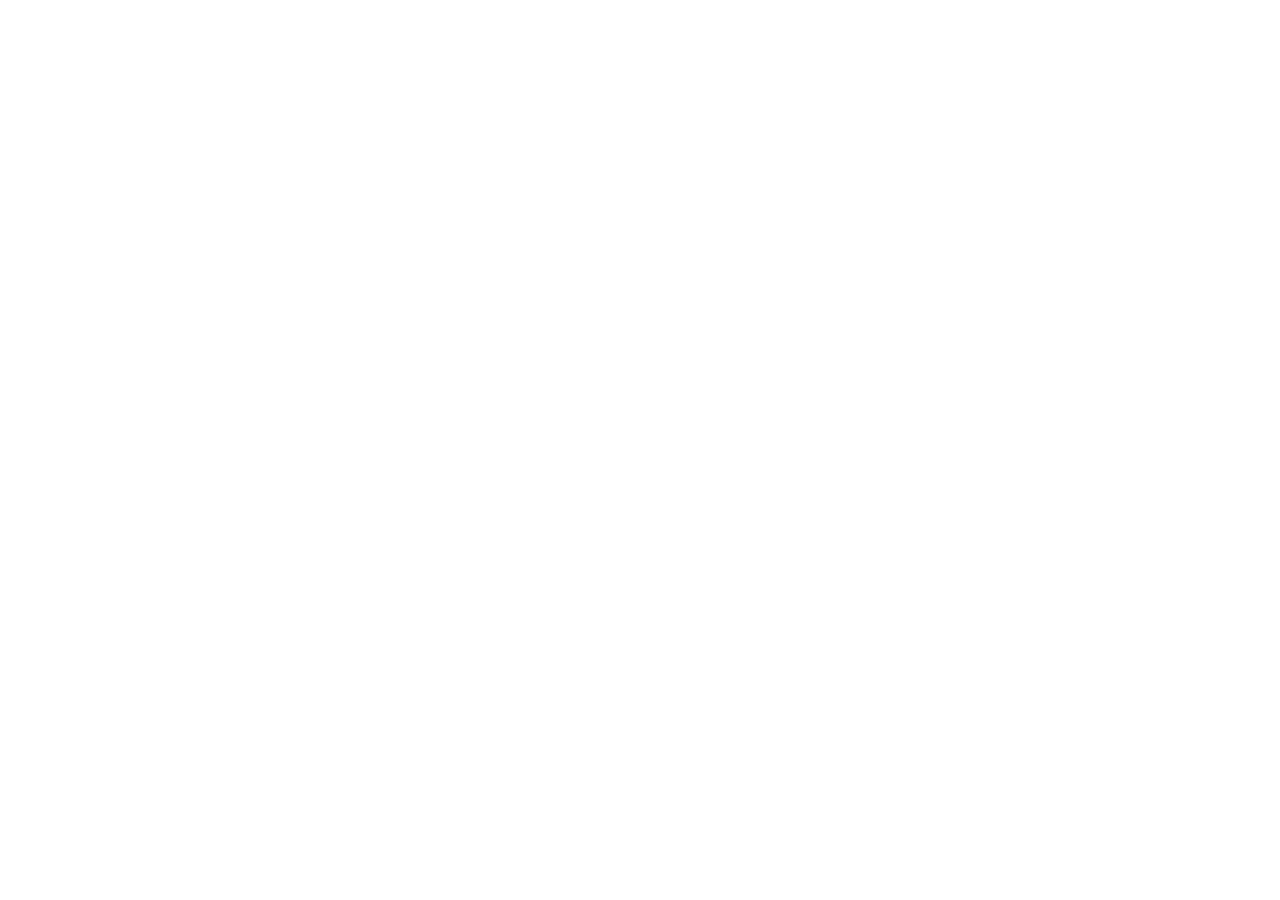
==== index.html @ eb0122d3 "first commit" ====
<!DOCTYPE html>
<html lang="pt-br">
<head>
    <meta charset="UTF-8">
    <meta http-equiv="X-UA-Compatible" content="IE=edge">
    <meta name="viewport" content="width=device-width, initial-scale=1.0">
    <title>Gustavo Castanho Duarte</title>
</head>
<body>
    
</body>
</html>
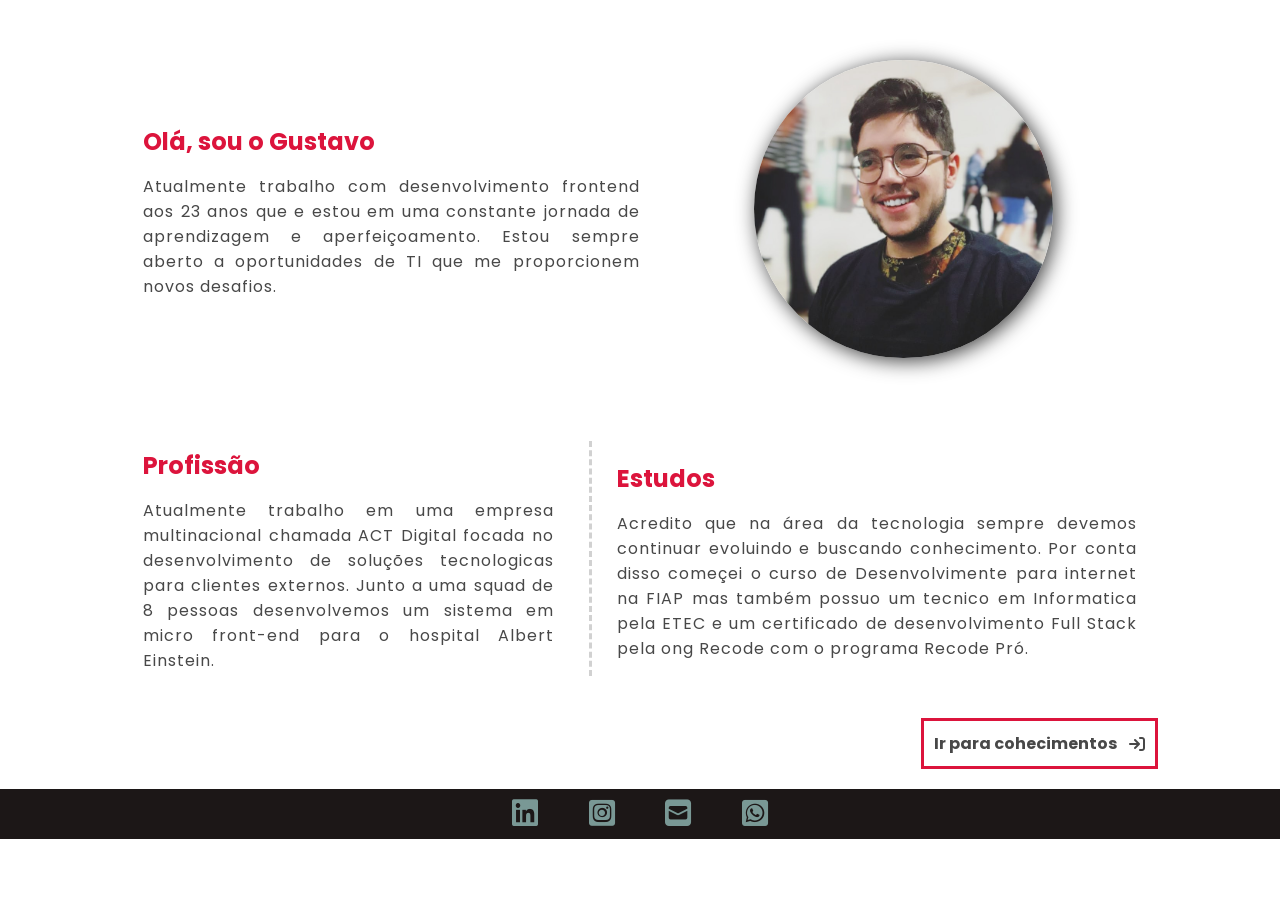
==== commit e394e796: "." ====
--- a/index.html
+++ b/index.html
@@ -1,12 +1,94 @@
 <!DOCTYPE html>
 <html lang="pt-br">
+
 <head>
     <meta charset="UTF-8">
     <meta http-equiv="X-UA-Compatible" content="IE=edge">
     <meta name="viewport" content="width=device-width, initial-scale=1.0">
-    <title>Gustavo Castanho Duarte</title>
+    <title>Gustavo C Duarte</title>
+    <link rel=icon href="./assets/favicon.ico" sizes="16x16" type="image/png">
+    <link rel="stylesheet" href="./css/style.css">
+    <link rel="preconnect" href="https://fonts.googleapis.com">
+    <link rel="preconnect" href="https://fonts.gstatic.com" crossorigin>
+    <link
+        href="https://fonts.googleapis.com/css2?family=Lato:wght@100;300;700&family=Nunito:wght@600;700;800&family=Open+Sans:wght@300;500;600&family=Poppins:wght@100;300;500;600&display=swap"
+        rel="stylesheet">
+    <link rel="stylesheet" href="https://cdnjs.cloudflare.com/ajax/libs/font-awesome/6.0.0/css/all.min.css"
+        integrity="sha512-9usAa10IRO0HhonpyAIVpjrylPvoDwiPUiKdWk5t3PyolY1cOd4DSE0Ga+ri4AuTroPR5aQvXU9xC6qOPnzFeg=="
+        crossorigin="anonymous" referrerpolicy="no-referrer" />
 </head>
+
 <body>
-    
+    <section class="section1">
+
+        <div class="div-perfil">
+            <div class="div-h1">
+                <h1>Olá, sou o Gustavo</h1>
+            </div>
+            <div class="div-p">
+                <p>Atualmente trabalho com desenvolvimento frontend aos 23 anos que e estou em uma constante jornada de
+                    aprendizagem e
+                    aperfeiçoamento.
+                    Estou sempre aberto a oportunidades de TI que me proporcionem novos desafios.
+                </p>
+            </div>
+        </div>
+
+
+        <div class="div-foto">
+            <img src="./assets//foto-terno.jpg" alt="Foto de perfil profissional">
+        </div>
+
+    </section>
+    <section class="section2">
+
+        <div class="div-profissao">
+            <div class="div-h1">
+                <h1>Profissão</h1>
+            </div>
+            <div class="div-p">
+                <p class="selection">Atualmente trabalho em uma empresa multinacional chamada ACT Digital focada no
+                    desenvolvimento de soluções tecnologicas para clientes externos. Junto a uma squad de 8 pessoas
+                    desenvolvemos um sistema em micro front-end para o hospital Albert Einstein.
+                </p>
+            </div>
+        </div>
+        <div class="div-estudos">
+            <div class="div-h1">
+                <h1>Estudos</h1>
+            </div>
+            <div class="div-p">
+                <p class="selection">Acredito que na área da tecnologia sempre devemos continuar evoluindo e buscando
+                    conhecimento. Por conta disso começei o curso de Desenvolvimente para internet na FIAP mas também
+                    possuo um tecnico em Informatica pela ETEC e um certificado de desenvolvimento Full Stack pela ong
+                    Recode com o programa Recode Pró.
+                </p>
+            </div>
+        </div>
+
+
+    </section>
+
+    <div class="div-habilidades-index">
+        <a href="./conhecimentos.html">
+            <div class="botao-conhecimentos">
+                <p>Ir para cohecimentos</p>
+                <i class="fa-solid fa-arrow-right-to-bracket arrow"></i>
+            </div>
+        </a>
+    </div>
+    <footer>
+        <div class="div-icones">
+            <a href="https://www.linkedin.com/in/gustavo-castanho-duarte-578127160/" target="_blank"><i
+                    class="fa-brands fa-linkedin icon"></i></a>
+            <a href="https://www.instagram.com/duartecgustavo/" target="_blank"><i
+                    class="fa-brands fa-instagram-square icon"></i></a>
+            <a href="mailto:duartecgustavo@outlook.com" target="_blank"><i
+                    class="fa-solid fa-square-envelope icon"></i></a>
+            <a href="https://wa.me/5511993758665?text=Me%20envie%20um%20oi!" target="_blank"><i
+                    class="fa-brands fa-whatsapp-square icon"></i></a>
+        </div>
+    </footer>
 </body>
+
 </html>
--- a/css/style.css
+++ b/css/style.css
@@ -0,0 +1,199 @@
+* {
+  margin: 0;
+  padding: 0;
+  box-sizing: border-box;
+  font-family: "Poppins", sans-serif;
+}
+
+.section1 {
+  display: flex;
+  align-items: center;
+  justify-content: center;
+  background-color: #fff;
+  padding: 10px 10% 10px;
+  margin: 50px 0;
+}
+
+.linha {
+  width: 50%;
+  /* border-bottom: 3px solid rgba(130, 130, 130, 0.364); */
+  margin: 40px auto;
+}
+
+.section2 {
+  display: flex;
+  align-items: center;
+  justify-content: center;
+  background-color: #fff;
+  padding: 10px 10% 10px;
+}
+
+.div-foto {
+  display: flex;
+  align-items: center;
+  justify-content: center;
+}
+
+.div-perfil {
+  width: 80%;
+  height: 100% !important;
+}
+
+.div-perfil :nth-child(2) > p::selection {
+  background-color: #dc143c;
+  color: #fff;
+}
+
+.div-profissao {
+  height: 100% !important;
+  margin-right: 10px;
+}
+.div-estudos {
+  height: 100% !important;
+  margin-left: 10px;
+  border-left: 3px dashed rgba(130, 130, 130, 0.364);
+  padding-left: 10px;
+}
+
+.div-h1 {
+  display: block;
+  align-items: center;
+  justify-content: center;
+  width: 100%;
+  margin: 20px 0px 0px;
+  color: #dc143c;
+  padding-left: 15px;
+}
+
+.div-p {
+  display: flex;
+  align-items: center;
+  justify-content: center;
+  text-align: justify;
+  padding: 15px;
+  color: rgb(72, 72, 72);
+  line-height: 25px;
+  letter-spacing: 1px;
+}
+
+img {
+  width: 60%;
+  height: 60%;
+  border-radius: 50%;
+  box-shadow: 3px 3px 20px 0px rgb(63, 63, 63);
+}
+
+footer {
+  background-color: rgb(28, 23, 23);
+  color: black;
+  width: 100%;
+  height: 50px;
+  display: flex;
+}
+
+.div-icones {
+  margin: 0 auto;
+  display: flex;
+  align-items: center;
+  justify-content: space-between;
+  width: 20%;
+}
+
+.icon {
+  font-size: 30px;
+  color: rgba(196, 255, 249, 0.556);
+}
+
+.selection::selection {
+  background-color: #1f1f68;
+  color: #fff;
+}
+
+.div-habilidades-index {
+  display: flex;
+  justify-content: flex-end;
+  align-items: center;
+  margin: 20px;
+  padding-right: 8%;
+}
+
+.botao-conhecimentos {
+  display: flex;
+  align-items: center;
+  justify-content: center;
+  padding: 10px;
+  font-weight: bold;
+  border: 3px solid #dc143c;
+  color: rgb(72, 72, 72);
+}
+
+.botao-conhecimentos:hover {
+  border: 3px solid rgb(72, 72, 72);
+  background-color: #dc143c77;
+  align-items: center;
+  color: #fff;
+  transition: all 0.3s;
+}
+
+.botao-conhecimentos > p {
+  margin-right: 12px;
+}
+
+.div-habilidades-index > a {
+  text-decoration: none;
+}
+
+/* SESSÃO CONHECIMENTO */
+.h1-conhecimento {
+  color: rgb(72, 72, 72);
+  background-color: rgba(255, 181, 154, 0.576);
+  padding: 20px;
+  box-shadow: 0px 0px 50px;
+}
+.img-conhecimento {
+  display: flex;
+  align-items: center;
+  justify-content: center;
+
+  height: 100vh;
+
+  background-image: url("../assets//Conhecimento-Amplo.jpg");
+  background-repeat: no-repeat;
+  background-size: cover;
+  background-attachment: fixed;
+}
+
+.div-table-conhecimento {
+  padding: 50px;
+  box-shadow: 0px -10px 30px;
+}
+
+table {
+  width: 100%;
+  border-collapse: collapse;
+}
+
+table > caption {
+  margin: 25px;
+  font-size: 35px;
+}
+
+th {
+  border-bottom: 2px solid rgb(72, 72, 72);
+}
+
+tr td {
+  border-bottom: 2px solid rgb(72, 72, 72);
+  line-height: 20px;
+  text-align: center;
+  padding: 5px;
+}
+
+tr:hover {
+  background-color: rgba(51, 51, 51, 0.501);
+  color: black;
+}
+
+tfoot > tr > td {
+  text-align: left;
+}
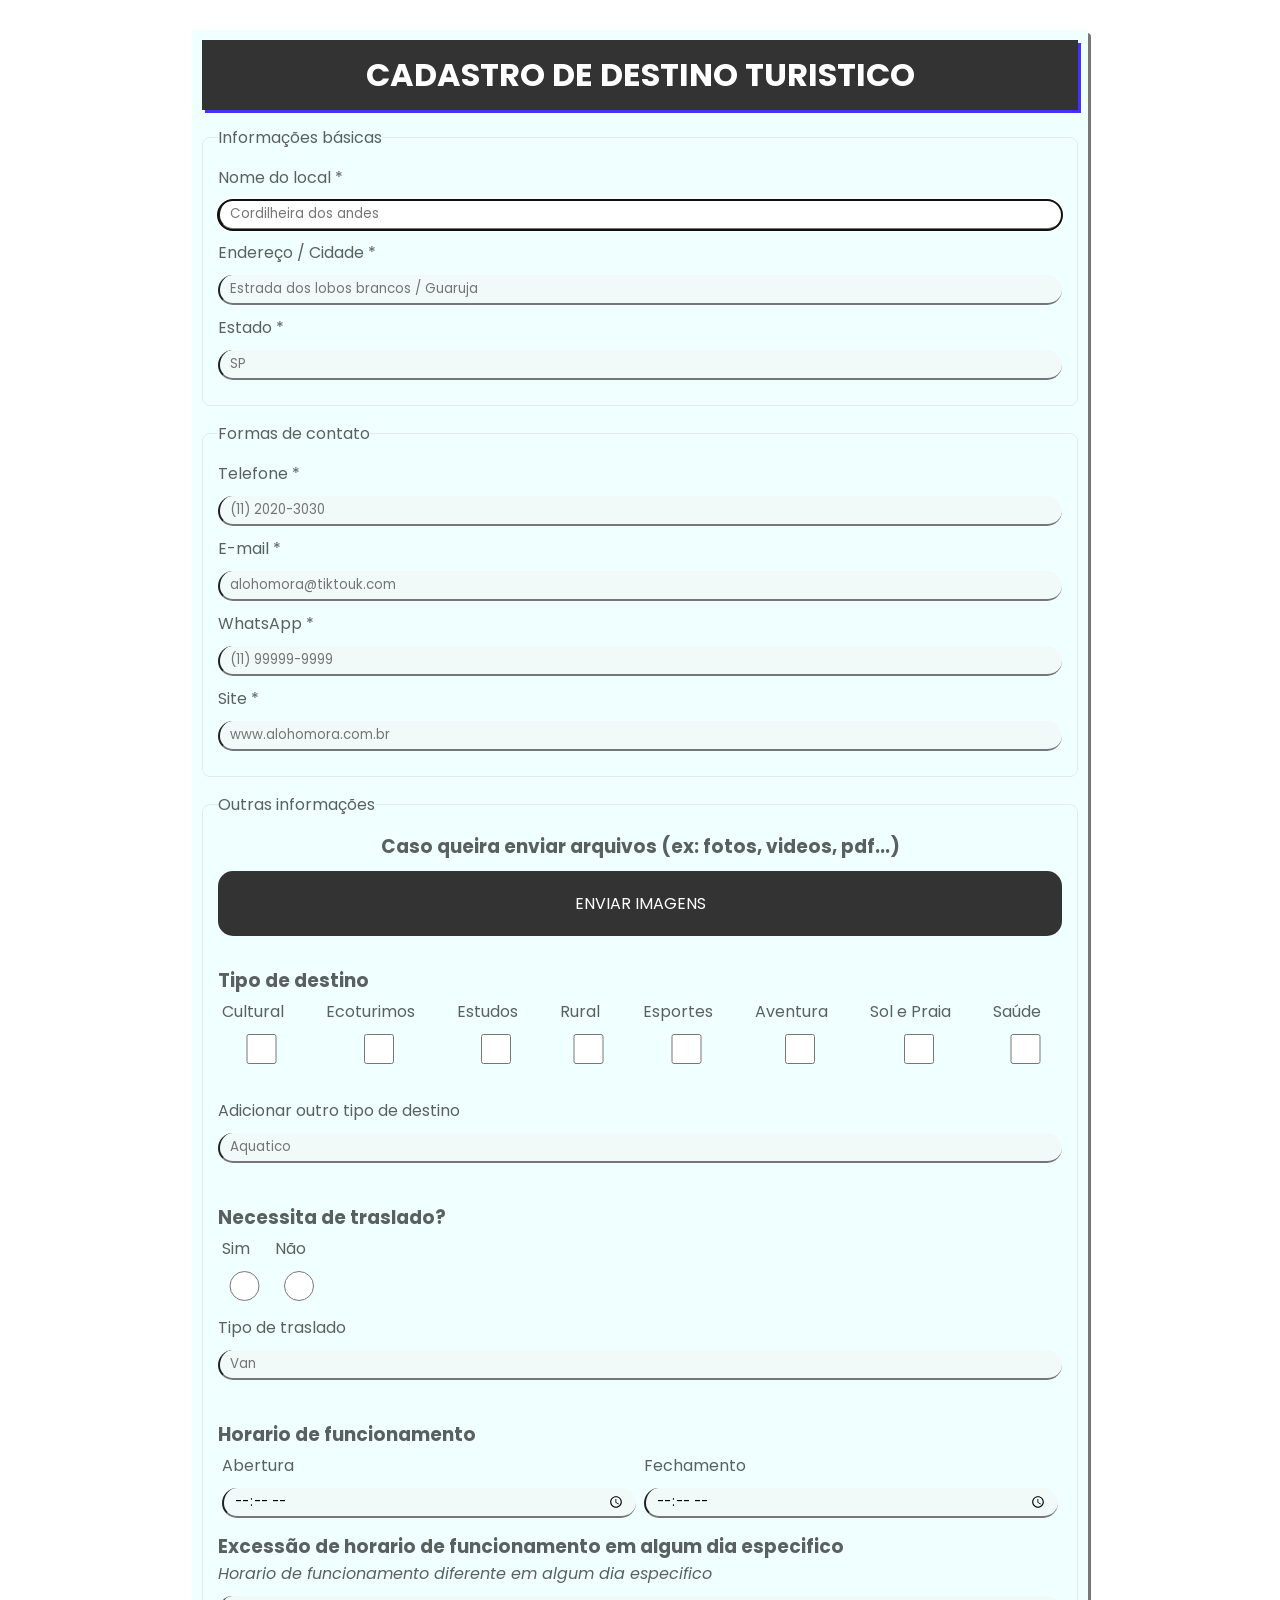
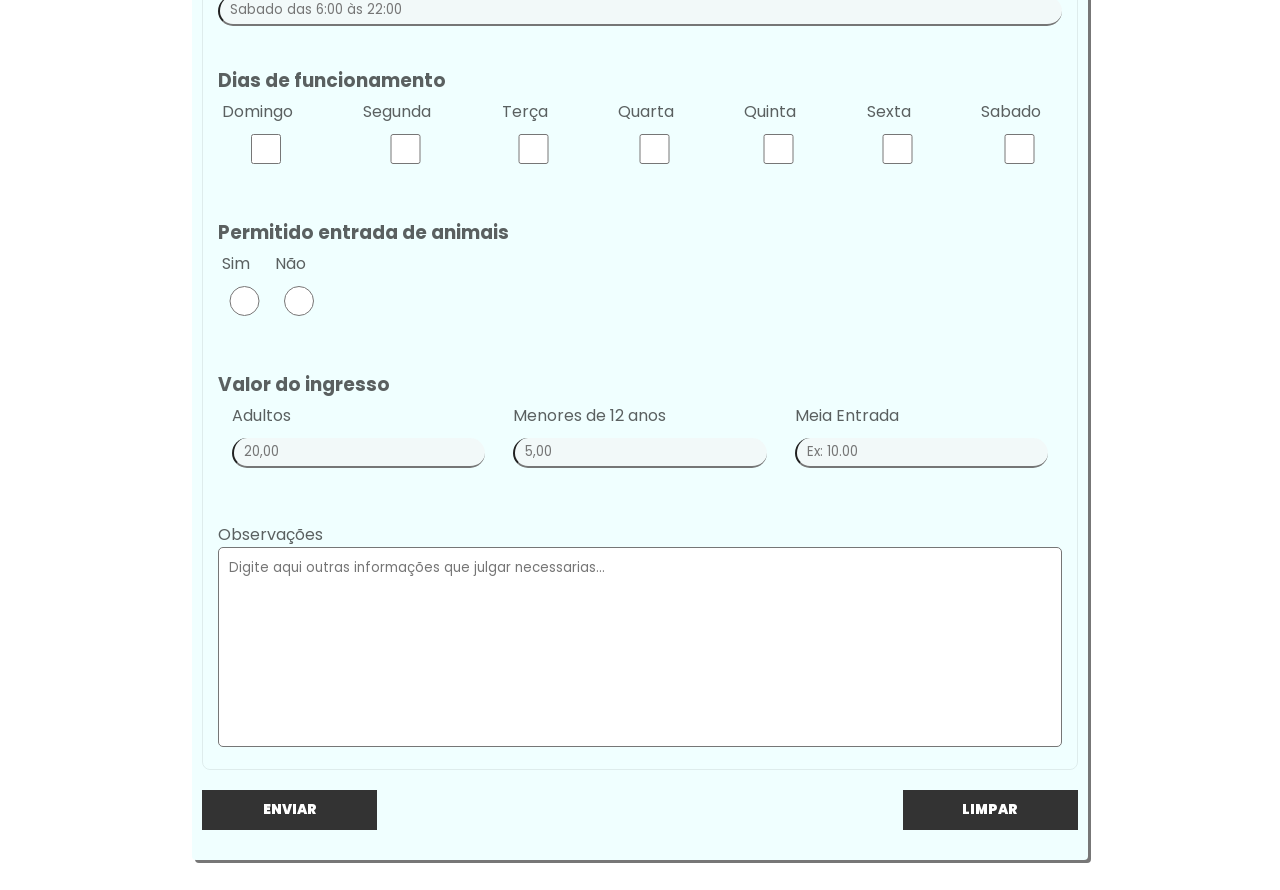
==== commit 67634f8a: "confirm" ====
--- a/index.html
+++ b/index.html
@@ -5,90 +5,289 @@
     <meta charset="UTF-8">
     <meta http-equiv="X-UA-Compatible" content="IE=edge">
     <meta name="viewport" content="width=device-width, initial-scale=1.0">
-    <title>Gustavo C Duarte</title>
-    <link rel=icon href="./assets/favicon.ico" sizes="16x16" type="image/png">
-    <link rel="stylesheet" href="./css/style.css">
-    <link rel="preconnect" href="https://fonts.googleapis.com">
-    <link rel="preconnect" href="https://fonts.gstatic.com" crossorigin>
-    <link
-        href="https://fonts.googleapis.com/css2?family=Lato:wght@100;300;700&family=Nunito:wght@600;700;800&family=Open+Sans:wght@300;500;600&family=Poppins:wght@100;300;500;600&display=swap"
-        rel="stylesheet">
-    <link rel="stylesheet" href="https://cdnjs.cloudflare.com/ajax/libs/font-awesome/6.0.0/css/all.min.css"
-        integrity="sha512-9usAa10IRO0HhonpyAIVpjrylPvoDwiPUiKdWk5t3PyolY1cOd4DSE0Ga+ri4AuTroPR5aQvXU9xC6qOPnzFeg=="
-        crossorigin="anonymous" referrerpolicy="no-referrer" />
+    <link rel="stylesheet" href="./css//styles.css">
+    <title>Gulliver Traveller - Cadastro Ponto Turistico</title>
 </head>
+<!-- INFOS DO PONTO TURISTICO NECESSARIAS
+    - Nome
+    - Local
+        - Estado
+        - Endereço
+    - Contato
+        - Zap
+        - E-mail
+        - Telefone
+    - Fotos
+    - Tipo cultural/aventura/paisagem...
+    - Tem traslado
+    - Horarios de visitação
+    - Dias de funcionamento
+    - Pode animais
+    - Preço de entrada
+    - Dicas e Observações
+ -->
 
 <body>
-    <section class="section1">
-
-        <div class="div-perfil">
-            <div class="div-h1">
-                <h1>Olá, sou o Gustavo</h1>
+    <div class="container">
+        <div class="form_tittle">
+            <h1>CADASTRO DE DESTINO TURISTICO</h1>
+        </div>
+        <form action="..." name="register_destination" id="register_destination" method="post">
+
+            <fieldset class="fieldset_basic_informations">
+                <legend>
+                    Informações básicas
+                </legend>
+                <label for="name">Nome do local *</label>
+                <input required type="text" id="name" name="name_register_destination" class="input input_name"
+                    autofocus placeholder="Cordilheira dos andes">
+
+                <label for="address">Endereço / Cidade *</label>
+                <input required type="text" id="address" name="address" class="input input_address"
+                    placeholder="Estrada dos lobos brancos / Guaruja">
+                <label for="list_states">Estado *</label>
+                <input required list="states_options" name="list_states" id="list_states" class="input input_states"
+                    placeholder="SP">
+                <datalist id="states_options">
+                    <option value="AC"></option>
+                    <option value="AL"></option>
+                    <option value="AP"></option>
+                    <option value="AM"></option>
+                    <option value="BA"></option>
+                    <option value="CE"></option>
+                    <option value="DF"></option>
+                    <option value="ES"></option>
+                    <option value="GO"></option>
+                    <option value="MA"></option>
+                    <option value="MT"></option>
+                    <option value="MS"></option>
+                    <option value="MG"></option>
+                    <option value="PA"></option>
+                    <option value="PB"></option>
+                    <option value="PR"></option>
+                    <option value="PB"></option>
+                    <option value="PI"></option>
+                    <option value="RJ"></option>
+                    <option value="RN"></option>
+                    <option value="RS"></option>
+                    <option value="RO"></option>
+                    <option value="RR"></option>
+                    <option value="SC"></option>
+                    <option value="SP"></option>
+                    <option value="SE"></option>
+                    <option value="TO"></option>
+                </datalist>
+            </fieldset>
+
+
+            <fieldset>
+                <legend>
+                    Formas de contato
+                </legend>
+
+                <label for="contact_tel">Telefone *</label>
+                <input required type="tel" id="contact_tel" placeholder="(11) 2020-3030" class="input input_tel">
+                <label for="contact_email">E-mail *</label>
+                <input required type="email" id="contact_email" placeholder="alohomora@tiktouk.com"
+                    class="input input_email">
+                <label for="contact_wpp">WhatsApp *</label>
+                <input required type="tel" id="contact_wapp" placeholder="(11) 99999-9999" class="input input_email">
+                <label for="url">Site *</label>
+                <input required type="url" id="url" placeholder="www.alohomora.com.br" class="input input_url">
+            </fieldset>
+
+            <fieldset>
+                <legend>
+                    Outras informações
+                </legend>
+
+                <div class="div_input_file">
+                    <h3>Caso queira enviar arquivos (ex: fotos, videos, pdf...)</h2>
+                        <label for="file_picture">Enviar imagens</label>
+                        <input type="file" id="file_picture" class="input input_file">
+                </div>
+
+                <h3>Tipo de destino</h3>
+                <div class="div_type_destination">
+                    <p>
+                        <label for="type_destination_1">Cultural</label>
+                        <input type="checkbox" id="type_destination_1" name="checkbox_type_destination_1"
+                            class="input input_type_destination">
+                    </p>
+
+                    <p>
+                        <label for="type_destination_2">Ecoturimos</label>
+                        <input type="checkbox" id="type_destination_2" name="checkbox_type_destination_2"
+                            class="input input_type_destination">
+                    </p>
+
+
+                    <p>
+                        <label for="type_destination_3">Estudos</label>
+                        <input type="checkbox" id="type_destination_3" name="checkbox_type_destination_3"
+                            class="input input_type_destination">
+                    </p>
+
+                    <p>
+
+                        <label for="type_destination_4">Rural</label>
+                        <input type="checkbox" id="type_destination_4" name="checkbox_type_destination_4"
+                            class="input input_type_destination">
+                    </p>
+
+                    <p>
+
+                        <label for="type_destination_5">Esportes</label>
+                        <input type="checkbox" id="type_destination_5" name="checkbox_type_destination_5"
+                            class="input input_type_destination">
+                    </p>
+
+                    <p>
+
+                        <label for="type_destination_6">Aventura</label>
+                        <input type="checkbox" id="type_destination_6" name="checkbox_type_destination_6"
+                            class="input input_type_destination">
+                    </p>
+
+                    <p>
+
+                        <label for="type_destination_7">Sol e Praia</label>
+                        <input type="checkbox" id="type_destination_7" name="checkbox_type_destination_7"
+                            class="input input_type_destination">
+                    </p>
+
+                    <p>
+
+                        <label for="type_destination_8">Saúde</label>
+                        <input type="checkbox" id="type_destination_8" name="checkbox_type_destination_8"
+                            class="input input_type_destination">
+                    </p>
+
+                </div>
+                <label for="type_destination_9">Adicionar outro tipo de destino</label>
+                <input type="text" id="type_destination_9" name="checkbox_type_destination_9"
+                    class="input input_type_destination_text" placeholder="Aquatico">
+
+
+                <h3>Necessita de traslado?</h3>
+                <div class="div_input_transfer">
+                    <p>
+                        <label for="transfer_radio_1">Sim</label>
+                        <input type="radio" id="transfer_radio_1" name="radio_transfer" class="input input_transfer">
+                    </p>
+                    <p>
+                        <label for="transfer_radio_2">Não</label>
+                        <input type="radio" id="transfer_radio_2" name="radio_transfer" class="input input_transfer">
+                    </p>
+                </div>
+
+                <label for="type_transfer">Tipo de traslado</label>
+                <input type="text" id="type_transfer" class="input input_type_transfer_text" placeholder="Van">
+
+                <h3>Horario de funcionamento</h3>
+                <div class="div_input_time">
+                    <p>
+                        <label for="time_start">Abertura</label>
+                        <input type="time" id="time_start" class="input input_time">
+                    </p>
+                    <p>
+                        <label for="time_end">Fechamento</label>
+                        <input type="time" id="time_end" class="input input_time">
+                    </p>
+                </div>
+
+                <h3>Excessão de horario de funcionamento em algum dia especifico</h3>
+                <p class="input_exception_time_days_p">Horario de funcionamento diferente em algum dia especifico</p>
+                <label for="exception_time_days"></label>
+                <input type="text" id="exception_time_days" class="input input_exception_time_days"
+                    placeholder="Sabado das 6:00 às 22:00">
+
+                <h3>Dias de funcionamento</h3>
+                <div class="div_days_active">
+                    <p>
+                        <label for="days_active_1">Domingo</label>
+                        <input type="checkbox" id="days_active_1" name="checkbox_days_active_1"
+                            class="input input_days_active">
+                    </p>
+                    <p>
+                        <label for="days_active_2">Segunda</label>
+                        <input type="checkbox" id="days_active_2" name="checkbox_days_active_2"
+                            class="input input_days_active">
+                    </p>
+                    <p>
+                        <label for="days_active_3">Terça</label>
+                        <input type="checkbox" id="days_active_3" name="checkbox_days_active_3"
+                            class="input input_days_active">
+                    </p>
+                    <p>
+                        <label for="days_active_4">Quarta</label>
+                        <input type="checkbox" id="days_active_4" name="checkbox_days_active_4"
+                            class="input input_days_active">
+                    </p>
+                    <p>
+                        <label for="days_active_5">Quinta</label>
+                        <input type="checkbox" id="days_active_5" name="checkbox_days_active_5"
+                            class="input input_days_active">
+                    </p>
+                    <p>
+                        <label for="days_active_6">Sexta</label>
+                        <input type="checkbox" id="days_active_6" name="checkbox_days_active_6"
+                            class="input input_days_active">
+                    </p>
+                    <p>
+                        <label for="days_active">Sabado</label>
+                        <input type="checkbox" id="days_active_7" name="checkbox_days_active_7"
+                            class="input input_days_active">
+                    </p>
+
+                </div>
+
+
+                <h3>Permitido entrada de animais</h3>
+                <div class="div_radio_animals">
+                    <p>
+                        <label for="radio_animals_yes">Sim</label>
+                        <input type="radio" id="radio_animals_yes" name="radio_animals"
+                            class="input input_radio_animals">
+                    </p>
+                    <p>
+                        <label for="radio_animals_no">Não</label>
+                        <input type="radio" id="radio_animals_no" name="radio_animals"
+                            class="input input_radio_animals">
+                    </p>
+                </div>
+
+
+                <h3>Valor do ingresso</h3>
+                <div class="div_ticket">
+                    <p>
+                        <label for="ticket_adult">Adultos</label>
+                        <input type="number" id="ticket_adult" name="ticket" class="input input_ticket"
+                            placeholder="20,00">
+                    </p>
+                    <p>
+                        <label for="ticket_childreens">Menores de 12 anos</label>
+                        <input type="number" id="ticket_childreens" name="ticket" class="input input_ticket"
+                            placeholder="5,00">
+                    </p>
+                    <p>
+                        <label for="half_price">Meia Entrada</label>
+                        <input type="number" id="half_price" name="ticket" class="input input_ticket"
+                            placeholder="Ex: 10.00">
+                    </p>
+                </div>
+
+                <label for="comments">Observações</label>
+                <textarea id="comments" name="comments" class="input_textarea"
+                    placeholder="Digite aqui outras informações que julgar necessarias..."></textarea>
+            </fieldset>
+
+            <div class="div_buttons">
+                <button class="button_submit" type="submit">Enviar</button>
+                <button class="button_reset" type="reset">Limpar</button>
             </div>
-            <div class="div-p">
-                <p>Atualmente trabalho com desenvolvimento frontend aos 23 anos que e estou em uma constante jornada de
-                    aprendizagem e
-                    aperfeiçoamento.
-                    Estou sempre aberto a oportunidades de TI que me proporcionem novos desafios.
-                </p>
-            </div>
-        </div>
-
-
-        <div class="div-foto">
-            <img src="./assets//foto-terno.jpg" alt="Foto de perfil profissional">
-        </div>
-
-    </section>
-    <section class="section2">
-
-        <div class="div-profissao">
-            <div class="div-h1">
-                <h1>Profissão</h1>
-            </div>
-            <div class="div-p">
-                <p class="selection">Atualmente trabalho em uma empresa multinacional chamada ACT Digital focada no
-                    desenvolvimento de soluções tecnologicas para clientes externos. Junto a uma squad de 8 pessoas
-                    desenvolvemos um sistema em micro front-end para o hospital Albert Einstein.
-                </p>
-            </div>
-        </div>
-        <div class="div-estudos">
-            <div class="div-h1">
-                <h1>Estudos</h1>
-            </div>
-            <div class="div-p">
-                <p class="selection">Acredito que na área da tecnologia sempre devemos continuar evoluindo e buscando
-                    conhecimento. Por conta disso começei o curso de Desenvolvimente para internet na FIAP mas também
-                    possuo um tecnico em Informatica pela ETEC e um certificado de desenvolvimento Full Stack pela ong
-                    Recode com o programa Recode Pró.
-                </p>
-            </div>
-        </div>
-
-
-    </section>
-
-    <div class="div-habilidades-index">
-        <a href="./conhecimentos.html">
-            <div class="botao-conhecimentos">
-                <p>Ir para cohecimentos</p>
-                <i class="fa-solid fa-arrow-right-to-bracket arrow"></i>
-            </div>
-        </a>
+        </form>
     </div>
-    <footer>
-        <div class="div-icones">
-            <a href="https://www.linkedin.com/in/gustavo-castanho-duarte-578127160/" target="_blank"><i
-                    class="fa-brands fa-linkedin icon"></i></a>
-            <a href="https://www.instagram.com/duartecgustavo/" target="_blank"><i
-                    class="fa-brands fa-instagram-square icon"></i></a>
-            <a href="mailto:duartecgustavo@outlook.com" target="_blank"><i
-                    class="fa-solid fa-square-envelope icon"></i></a>
-            <a href="https://wa.me/5511993758665?text=Me%20envie%20um%20oi!" target="_blank"><i
-                    class="fa-brands fa-whatsapp-square icon"></i></a>
-        </div>
-    </footer>
 </body>
 
 </html>
--- a/css/styles.css
+++ b/css/styles.css
@@ -0,0 +1,238 @@
+@import url("https://fonts.googleapis.com/css2?family=Lato:wght@100;300;700&family=Nunito:wght@600;700;800&family=Open+Sans:wght@300;500;600&family=Poppins:wght@300;500;600&display=swap");
+
+* {
+  padding: 0;
+  margin: 0;
+  box-sizing: border-box;
+  font-family: "Poppins", sans-serif;
+}
+
+body {
+  background-image: url("./background_beach.jpg");
+  background-repeat: no-repeat;
+  background-size: cover;
+  background-attachment: fixed;
+}
+
+body::-webkit-scrollbar {
+    background-color: rgb(67, 47, 255);
+    width: 8px;
+  }
+  
+  body::-webkit-scrollbar-thumb {
+    background-color: rgb(196, 61, 61);
+    border-radius: 5px;
+  }
+  
+  body::-webkit-scrollbar-track {
+    border-radius: 5px;
+  }
+
+fieldset {
+  padding: 15px;
+  margin: 15px 0px;
+  border-radius: 8px;
+  border: 1px solid rgba(0, 0, 0, 0.075);
+  color: rgba(0, 0, 0, 0.624);
+}
+
+h3 h2 {
+  color: rgba(0, 0, 0, 0.624);
+}
+
+.form_tittle {
+  background-color: #333;
+  height: 70px;
+  box-shadow: 3px 3px 0px rgb(67, 47, 255);
+}
+.form_tittle:hover {
+  background-color: #333;
+  height: 70px;
+  box-shadow: 3px 3px 0px rgb(196, 61, 61);
+}
+h1 {
+  color: #fff;
+  height: 70px;
+  text-align: center;
+  line-height: 70px;
+}
+
+.container {
+  background-color: azure;
+  margin: 30px auto;
+  width: 70%;
+  padding: 10px;
+
+  border-radius: 4px;
+  box-shadow: 3px 3px 0px rgba(51, 51, 51, 0.665);
+}
+
+.input {
+  width: 100%;
+  height: 30px;
+  padding: 10px;
+  margin: 10px 0px;
+  border-radius: 15px;
+  border-top: 0px;
+  border-right: 0px;
+  background-color: rgba(242, 242, 242, 0.487);
+  transition: 0.3s;
+}
+.input:hover {
+  width: 100%;
+  height: 30px;
+  padding: 10px;
+  border-radius: 15px;
+  border-right: 0px;
+  background-color: #fff;
+}
+.input:focus-visible {
+  width: 100%;
+  height: 30px;
+  padding: 10px;
+  background-color: #fff;
+}
+
+.div_input_file > h3 {
+  text-align: center;
+}
+
+.div_input_file > input[type="file"] {
+  display: none;
+}
+.div_input_file > label {
+  padding: 20px 10px;
+  width: 100%;
+  background-color: #333;
+  color: #fff;
+  text-transform: uppercase;
+  text-align: center;
+  display: block;
+  margin: 10px 0px 30px;
+  cursor: pointer;
+  border-radius: 15px;
+}
+
+.div_type_destination {
+  display: flex;
+  justify-content: space-between;
+  margin: 0px 0px 20px;
+}
+.div_type_destination > p {
+  width: auto;
+  padding: 4px;
+}
+.type_destination_9 {
+  width: 100%;
+  border: 2px solid red;
+}
+.input_type_destination_text {
+  width: 100%;
+  margin-bottom: 40px;
+}
+.div_input_transfer {
+  display: flex;
+}
+.div_input_transfer > p {
+  width: auto;
+  padding: 4px;
+}
+.input_type_transfer_text {
+  margin-bottom: 40px;
+}
+.div_input_time {
+  display: flex;
+  justify-content: space-between;
+  margin: 0px 0px 0px;
+}
+.div_input_time > p {
+  width: 50%;
+  padding: 4px;
+}
+
+.input_exception_time_days {
+  margin-bottom: 40px;
+}
+
+.input_exception_time_days_p {
+  font-style: italic;
+}
+
+.div_days_active {
+  display: flex;
+  justify-content: space-between;
+  margin: 0px 0px 40px;
+}
+.div_days_active > p {
+  width: auto;
+  padding: 4px;
+}
+.div_radio_animals {
+  display: flex;
+  margin: 0px 0px 40px;
+}
+.div_radio_animals > p {
+  width: auto;
+  padding: 4px;
+}
+.div_ticket {
+  display: flex;
+  margin: 0px 0px 40px;
+}
+.div_ticket > p {
+  width: 33%;
+  margin: 0px 10px;
+  padding: 4px;
+}
+
+.input_textarea {
+  width: 100%;
+  height: 200px;
+  resize: none;
+  padding: 10px;
+  border-radius: 5px;
+}
+
+.input_textarea:hover {
+  width: 100%;
+  height: 200px;
+}
+
+.div_buttons {
+  display: flex;
+  justify-content: space-between;
+  margin: 20px 0px;
+}
+.div_buttons > button {
+  width: 20%;
+  height: 40px;
+  cursor: pointer;
+  text-transform: uppercase;
+  background-color: #333;
+
+  color: #fff;
+  font-weight: 900;
+  border: none;
+}
+.div_buttons > .button_submit:hover {
+  width: 20%;
+  height: 40px;
+  cursor: pointer;
+  text-transform: uppercase;
+  background-color: rgb(67, 47, 255);
+  color: #fff;
+  font-weight: 900;
+  border: none;
+  box-shadow: 3px 3px 0px #333;
+}
+.div_buttons > button:hover {
+  width: 20%;
+  height: 40px;
+  cursor: pointer;
+  text-transform: uppercase;
+  background-color: rgb(196, 61, 61);
+  color: #fff;
+  font-weight: 900;
+  border: none;
+  box-shadow: 3px 3px 0px #333;
+}
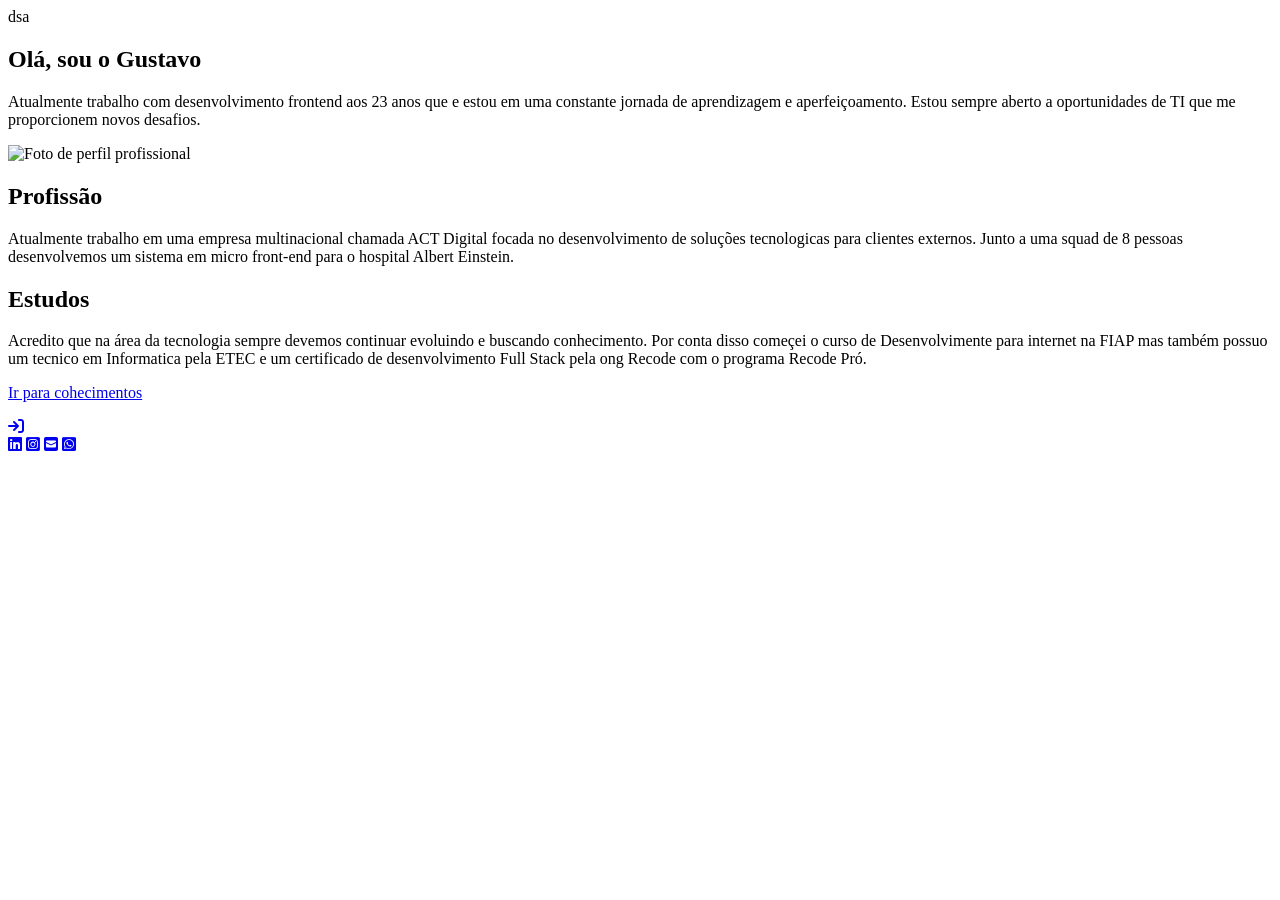
==== commit 2144baf1: "confirm" ====
--- a/index.html
+++ b/index.html
@@ -5,289 +5,90 @@
     <meta charset="UTF-8">
     <meta http-equiv="X-UA-Compatible" content="IE=edge">
     <meta name="viewport" content="width=device-width, initial-scale=1.0">
-    <link rel="stylesheet" href="./css//styles.css">
-    <title>Gulliver Traveller - Cadastro Ponto Turistico</title>
+    <title>Gustavo C Duarte</title>
+    <link rel=icon href="./assets/favicon.ico" sizes="16x16" type="image/png">
+    <link rel="stylesheet" href="./css/style.css">
+    <link rel="preconnect" href="https://fonts.googleapis.com">
+    <link rel="preconnect" href="https://fonts.gstatic.com" crossorigin>
+    <link
+        href="https://fonts.googleapis.com/css2?family=Lato:wght@100;300;700&family=Nunito:wght@600;700;800&family=Open+Sans:wght@300;500;600&family=Poppins:wght@100;300;500;600&display=swap"
+        rel="stylesheet">
+    <link rel="stylesheet" href="https://cdnjs.cloudflare.com/ajax/libs/font-awesome/6.0.0/css/all.min.css"
+        integrity="sha512-9usAa10IRO0HhonpyAIVpjrylPvoDwiPUiKdWk5t3PyolY1cOd4DSE0Ga+ri4AuTroPR5aQvXU9xC6qOPnzFeg=="
+        crossorigin="anonymous" referrerpolicy="no-referrer" />
 </head>
-<!-- INFOS DO PONTO TURISTICO NECESSARIAS
-    - Nome
-    - Local
-        - Estado
-        - Endereço
-    - Contato
-        - Zap
-        - E-mail
-        - Telefone
-    - Fotos
-    - Tipo cultural/aventura/paisagem...
-    - Tem traslado
-    - Horarios de visitação
-    - Dias de funcionamento
-    - Pode animais
-    - Preço de entrada
-    - Dicas e Observações
- -->
 
-<body>
-    <div class="container">
-        <div class="form_tittle">
-            <h1>CADASTRO DE DESTINO TURISTICO</h1>
+<body>dsa
+    <section class="section1">
+
+        <div class="div-perfil">
+            <div class="div-h1">
+                <h1>Olá, sou o Gustavo</h1>
+            </div>
+            <div class="div-p">
+                <p>Atualmente trabalho com desenvolvimento frontend aos 23 anos que e estou em uma constante jornada de
+                    aprendizagem e
+                    aperfeiçoamento.
+                    Estou sempre aberto a oportunidades de TI que me proporcionem novos desafios.
+                </p>
+            </div>
         </div>
-        <form action="..." name="register_destination" id="register_destination" method="post">
-
-            <fieldset class="fieldset_basic_informations">
-                <legend>
-                    Informações básicas
-                </legend>
-                <label for="name">Nome do local *</label>
-                <input required type="text" id="name" name="name_register_destination" class="input input_name"
-                    autofocus placeholder="Cordilheira dos andes">
-
-                <label for="address">Endereço / Cidade *</label>
-                <input required type="text" id="address" name="address" class="input input_address"
-                    placeholder="Estrada dos lobos brancos / Guaruja">
-                <label for="list_states">Estado *</label>
-                <input required list="states_options" name="list_states" id="list_states" class="input input_states"
-                    placeholder="SP">
-                <datalist id="states_options">
-                    <option value="AC"></option>
-                    <option value="AL"></option>
-                    <option value="AP"></option>
-                    <option value="AM"></option>
-                    <option value="BA"></option>
-                    <option value="CE"></option>
-                    <option value="DF"></option>
-                    <option value="ES"></option>
-                    <option value="GO"></option>
-                    <option value="MA"></option>
-                    <option value="MT"></option>
-                    <option value="MS"></option>
-                    <option value="MG"></option>
-                    <option value="PA"></option>
-                    <option value="PB"></option>
-                    <option value="PR"></option>
-                    <option value="PB"></option>
-                    <option value="PI"></option>
-                    <option value="RJ"></option>
-                    <option value="RN"></option>
-                    <option value="RS"></option>
-                    <option value="RO"></option>
-                    <option value="RR"></option>
-                    <option value="SC"></option>
-                    <option value="SP"></option>
-                    <option value="SE"></option>
-                    <option value="TO"></option>
-                </datalist>
-            </fieldset>
 
 
-            <fieldset>
-                <legend>
-                    Formas de contato
-                </legend>
+        <div class="div-foto">
+            <img src="./assets//foto-terno.jpg" alt="Foto de perfil profissional">
+        </div>
 
-                <label for="contact_tel">Telefone *</label>
-                <input required type="tel" id="contact_tel" placeholder="(11) 2020-3030" class="input input_tel">
-                <label for="contact_email">E-mail *</label>
-                <input required type="email" id="contact_email" placeholder="alohomora@tiktouk.com"
-                    class="input input_email">
-                <label for="contact_wpp">WhatsApp *</label>
-                <input required type="tel" id="contact_wapp" placeholder="(11) 99999-9999" class="input input_email">
-                <label for="url">Site *</label>
-                <input required type="url" id="url" placeholder="www.alohomora.com.br" class="input input_url">
-            </fieldset>
+    </section>
+    <section class="section2">
 
-            <fieldset>
-                <legend>
-                    Outras informações
-                </legend>
-
-                <div class="div_input_file">
-                    <h3>Caso queira enviar arquivos (ex: fotos, videos, pdf...)</h2>
-                        <label for="file_picture">Enviar imagens</label>
-                        <input type="file" id="file_picture" class="input input_file">
-                </div>
-
-                <h3>Tipo de destino</h3>
-                <div class="div_type_destination">
-                    <p>
-                        <label for="type_destination_1">Cultural</label>
-                        <input type="checkbox" id="type_destination_1" name="checkbox_type_destination_1"
-                            class="input input_type_destination">
-                    </p>
-
-                    <p>
-                        <label for="type_destination_2">Ecoturimos</label>
-                        <input type="checkbox" id="type_destination_2" name="checkbox_type_destination_2"
-                            class="input input_type_destination">
-                    </p>
+        <div class="div-profissao">
+            <div class="div-h1">
+                <h1>Profissão</h1>
+            </div>
+            <div class="div-p">
+                <p class="selection">Atualmente trabalho em uma empresa multinacional chamada ACT Digital focada no
+                    desenvolvimento de soluções tecnologicas para clientes externos. Junto a uma squad de 8 pessoas
+                    desenvolvemos um sistema em micro front-end para o hospital Albert Einstein.
+                </p>
+            </div>
+        </div>
+        <div class="div-estudos">
+            <div class="div-h1">
+                <h1>Estudos</h1>
+            </div>
+            <div class="div-p">
+                <p class="selection">Acredito que na área da tecnologia sempre devemos continuar evoluindo e buscando
+                    conhecimento. Por conta disso começei o curso de Desenvolvimente para internet na FIAP mas também
+                    possuo um tecnico em Informatica pela ETEC e um certificado de desenvolvimento Full Stack pela ong
+                    Recode com o programa Recode Pró.
+                </p>
+            </div>
+        </div>
 
 
-                    <p>
-                        <label for="type_destination_3">Estudos</label>
-                        <input type="checkbox" id="type_destination_3" name="checkbox_type_destination_3"
-                            class="input input_type_destination">
-                    </p>
+    </section>
 
-                    <p>
-
-                        <label for="type_destination_4">Rural</label>
-                        <input type="checkbox" id="type_destination_4" name="checkbox_type_destination_4"
-                            class="input input_type_destination">
-                    </p>
-
-                    <p>
-
-                        <label for="type_destination_5">Esportes</label>
-                        <input type="checkbox" id="type_destination_5" name="checkbox_type_destination_5"
-                            class="input input_type_destination">
-                    </p>
-
-                    <p>
-
-                        <label for="type_destination_6">Aventura</label>
-                        <input type="checkbox" id="type_destination_6" name="checkbox_type_destination_6"
-                            class="input input_type_destination">
-                    </p>
-
-                    <p>
-
-                        <label for="type_destination_7">Sol e Praia</label>
-                        <input type="checkbox" id="type_destination_7" name="checkbox_type_destination_7"
-                            class="input input_type_destination">
-                    </p>
-
-                    <p>
-
-                        <label for="type_destination_8">Saúde</label>
-                        <input type="checkbox" id="type_destination_8" name="checkbox_type_destination_8"
-                            class="input input_type_destination">
-                    </p>
-
-                </div>
-                <label for="type_destination_9">Adicionar outro tipo de destino</label>
-                <input type="text" id="type_destination_9" name="checkbox_type_destination_9"
-                    class="input input_type_destination_text" placeholder="Aquatico">
-
-
-                <h3>Necessita de traslado?</h3>
-                <div class="div_input_transfer">
-                    <p>
-                        <label for="transfer_radio_1">Sim</label>
-                        <input type="radio" id="transfer_radio_1" name="radio_transfer" class="input input_transfer">
-                    </p>
-                    <p>
-                        <label for="transfer_radio_2">Não</label>
-                        <input type="radio" id="transfer_radio_2" name="radio_transfer" class="input input_transfer">
-                    </p>
-                </div>
-
-                <label for="type_transfer">Tipo de traslado</label>
-                <input type="text" id="type_transfer" class="input input_type_transfer_text" placeholder="Van">
-
-                <h3>Horario de funcionamento</h3>
-                <div class="div_input_time">
-                    <p>
-                        <label for="time_start">Abertura</label>
-                        <input type="time" id="time_start" class="input input_time">
-                    </p>
-                    <p>
-                        <label for="time_end">Fechamento</label>
-                        <input type="time" id="time_end" class="input input_time">
-                    </p>
-                </div>
-
-                <h3>Excessão de horario de funcionamento em algum dia especifico</h3>
-                <p class="input_exception_time_days_p">Horario de funcionamento diferente em algum dia especifico</p>
-                <label for="exception_time_days"></label>
-                <input type="text" id="exception_time_days" class="input input_exception_time_days"
-                    placeholder="Sabado das 6:00 às 22:00">
-
-                <h3>Dias de funcionamento</h3>
-                <div class="div_days_active">
-                    <p>
-                        <label for="days_active_1">Domingo</label>
-                        <input type="checkbox" id="days_active_1" name="checkbox_days_active_1"
-                            class="input input_days_active">
-                    </p>
-                    <p>
-                        <label for="days_active_2">Segunda</label>
-                        <input type="checkbox" id="days_active_2" name="checkbox_days_active_2"
-                            class="input input_days_active">
-                    </p>
-                    <p>
-                        <label for="days_active_3">Terça</label>
-                        <input type="checkbox" id="days_active_3" name="checkbox_days_active_3"
-                            class="input input_days_active">
-                    </p>
-                    <p>
-                        <label for="days_active_4">Quarta</label>
-                        <input type="checkbox" id="days_active_4" name="checkbox_days_active_4"
-                            class="input input_days_active">
-                    </p>
-                    <p>
-                        <label for="days_active_5">Quinta</label>
-                        <input type="checkbox" id="days_active_5" name="checkbox_days_active_5"
-                            class="input input_days_active">
-                    </p>
-                    <p>
-                        <label for="days_active_6">Sexta</label>
-                        <input type="checkbox" id="days_active_6" name="checkbox_days_active_6"
-                            class="input input_days_active">
-                    </p>
-                    <p>
-                        <label for="days_active">Sabado</label>
-                        <input type="checkbox" id="days_active_7" name="checkbox_days_active_7"
-                            class="input input_days_active">
-                    </p>
-
-                </div>
-
-
-                <h3>Permitido entrada de animais</h3>
-                <div class="div_radio_animals">
-                    <p>
-                        <label for="radio_animals_yes">Sim</label>
-                        <input type="radio" id="radio_animals_yes" name="radio_animals"
-                            class="input input_radio_animals">
-                    </p>
-                    <p>
-                        <label for="radio_animals_no">Não</label>
-                        <input type="radio" id="radio_animals_no" name="radio_animals"
-                            class="input input_radio_animals">
-                    </p>
-                </div>
-
-
-                <h3>Valor do ingresso</h3>
-                <div class="div_ticket">
-                    <p>
-                        <label for="ticket_adult">Adultos</label>
-                        <input type="number" id="ticket_adult" name="ticket" class="input input_ticket"
-                            placeholder="20,00">
-                    </p>
-                    <p>
-                        <label for="ticket_childreens">Menores de 12 anos</label>
-                        <input type="number" id="ticket_childreens" name="ticket" class="input input_ticket"
-                            placeholder="5,00">
-                    </p>
-                    <p>
-                        <label for="half_price">Meia Entrada</label>
-                        <input type="number" id="half_price" name="ticket" class="input input_ticket"
-                            placeholder="Ex: 10.00">
-                    </p>
-                </div>
-
-                <label for="comments">Observações</label>
-                <textarea id="comments" name="comments" class="input_textarea"
-                    placeholder="Digite aqui outras informações que julgar necessarias..."></textarea>
-            </fieldset>
-
-            <div class="div_buttons">
-                <button class="button_submit" type="submit">Enviar</button>
-                <button class="button_reset" type="reset">Limpar</button>
+    <div class="div-habilidades-index">
+        <a href="./conhecimentos.html">
+            <div class="botao-conhecimentos">
+                <p>Ir para cohecimentos</p>
+                <i class="fa-solid fa-arrow-right-to-bracket arrow"></i>
             </div>
-        </form>
+        </a>
     </div>
+    <footer>
+        <div class="div-icones">
+            <a href="https://www.linkedin.com/in/gustavo-castanho-duarte-578127160/" target="_blank"><i
+                    class="fa-brands fa-linkedin icon"></i></a>
+            <a href="https://www.instagram.com/duartecgustavo/" target="_blank"><i
+                    class="fa-brands fa-instagram-square icon"></i></a>
+            <a href="mailto:duartecgustavo@outlook.com" target="_blank"><i
+                    class="fa-solid fa-square-envelope icon"></i></a>
+            <a href="https://wa.me/5511993758665?text=Me%20envie%20um%20oi!" target="_blank"><i
+                    class="fa-brands fa-whatsapp-square icon"></i></a>
+        </div>
+    </footer>
 </body>
 
 </html>
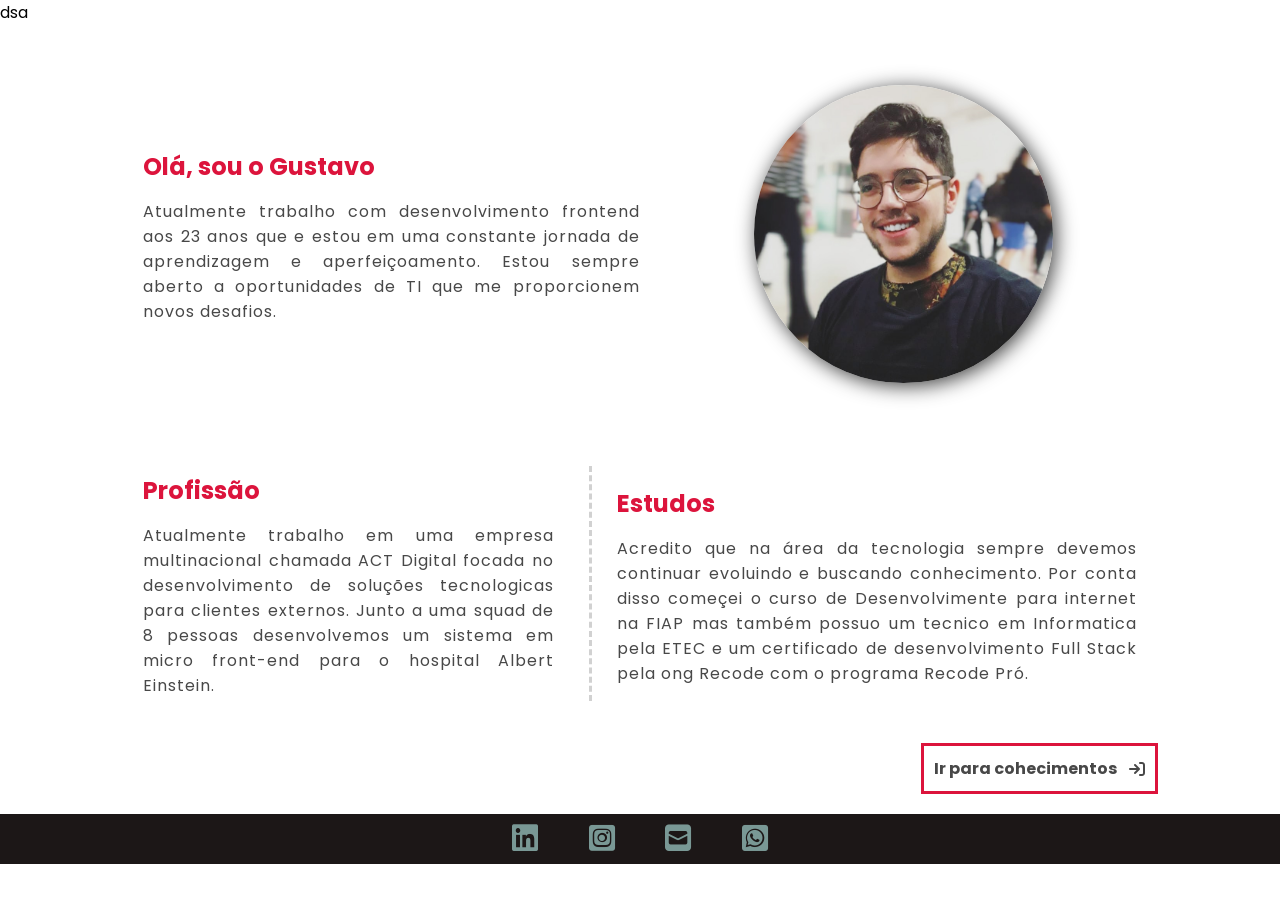
==== commit f38a9812: ". ." ====
--- a/index.html
+++ b/index.html
@@ -1,94 +1,94 @@
-<!DOCTYPE html>
-<html lang="pt-br">
-
-<head>
-    <meta charset="UTF-8">
-    <meta http-equiv="X-UA-Compatible" content="IE=edge">
-    <meta name="viewport" content="width=device-width, initial-scale=1.0">
-    <title>Gustavo C Duarte</title>
-    <link rel=icon href="./assets/favicon.ico" sizes="16x16" type="image/png">
-    <link rel="stylesheet" href="./css/style.css">
-    <link rel="preconnect" href="https://fonts.googleapis.com">
-    <link rel="preconnect" href="https://fonts.gstatic.com" crossorigin>
-    <link
-        href="https://fonts.googleapis.com/css2?family=Lato:wght@100;300;700&family=Nunito:wght@600;700;800&family=Open+Sans:wght@300;500;600&family=Poppins:wght@100;300;500;600&display=swap"
-        rel="stylesheet">
-    <link rel="stylesheet" href="https://cdnjs.cloudflare.com/ajax/libs/font-awesome/6.0.0/css/all.min.css"
-        integrity="sha512-9usAa10IRO0HhonpyAIVpjrylPvoDwiPUiKdWk5t3PyolY1cOd4DSE0Ga+ri4AuTroPR5aQvXU9xC6qOPnzFeg=="
-        crossorigin="anonymous" referrerpolicy="no-referrer" />
-</head>
-
-<body>dsa
-    <section class="section1">
-
-        <div class="div-perfil">
-            <div class="div-h1">
-                <h1>Olá, sou o Gustavo</h1>
-            </div>
-            <div class="div-p">
-                <p>Atualmente trabalho com desenvolvimento frontend aos 23 anos que e estou em uma constante jornada de
-                    aprendizagem e
-                    aperfeiçoamento.
-                    Estou sempre aberto a oportunidades de TI que me proporcionem novos desafios.
-                </p>
-            </div>
-        </div>
-
-
-        <div class="div-foto">
-            <img src="./assets//foto-terno.jpg" alt="Foto de perfil profissional">
-        </div>
-
-    </section>
-    <section class="section2">
-
-        <div class="div-profissao">
-            <div class="div-h1">
-                <h1>Profissão</h1>
-            </div>
-            <div class="div-p">
-                <p class="selection">Atualmente trabalho em uma empresa multinacional chamada ACT Digital focada no
-                    desenvolvimento de soluções tecnologicas para clientes externos. Junto a uma squad de 8 pessoas
-                    desenvolvemos um sistema em micro front-end para o hospital Albert Einstein.
-                </p>
-            </div>
-        </div>
-        <div class="div-estudos">
-            <div class="div-h1">
-                <h1>Estudos</h1>
-            </div>
-            <div class="div-p">
-                <p class="selection">Acredito que na área da tecnologia sempre devemos continuar evoluindo e buscando
-                    conhecimento. Por conta disso começei o curso de Desenvolvimente para internet na FIAP mas também
-                    possuo um tecnico em Informatica pela ETEC e um certificado de desenvolvimento Full Stack pela ong
-                    Recode com o programa Recode Pró.
-                </p>
-            </div>
-        </div>
-
-
-    </section>
-
-    <div class="div-habilidades-index">
-        <a href="./conhecimentos.html">
-            <div class="botao-conhecimentos">
-                <p>Ir para cohecimentos</p>
-                <i class="fa-solid fa-arrow-right-to-bracket arrow"></i>
-            </div>
-        </a>
-    </div>
-    <footer>
-        <div class="div-icones">
-            <a href="https://www.linkedin.com/in/gustavo-castanho-duarte-578127160/" target="_blank"><i
-                    class="fa-brands fa-linkedin icon"></i></a>
-            <a href="https://www.instagram.com/duartecgustavo/" target="_blank"><i
-                    class="fa-brands fa-instagram-square icon"></i></a>
-            <a href="mailto:duartecgustavo@outlook.com" target="_blank"><i
-                    class="fa-solid fa-square-envelope icon"></i></a>
-            <a href="https://wa.me/5511993758665?text=Me%20envie%20um%20oi!" target="_blank"><i
-                    class="fa-brands fa-whatsapp-square icon"></i></a>
-        </div>
-    </footer>
-</body>
-
+<!DOCTYPE html>
+<html lang="pt-br">
+
+<head>
+    <meta charset="UTF-8">
+    <meta http-equiv="X-UA-Compatible" content="IE=edge">
+    <meta name="viewport" content="width=device-width, initial-scale=1.0">
+    <title>Gustavo C Duarte</title>
+    <link rel=icon href="./assets/favicon.ico" sizes="16x16" type="image/png">
+    <link rel="stylesheet" href="./css/style.css">
+    <link rel="preconnect" href="https://fonts.googleapis.com">
+    <link rel="preconnect" href="https://fonts.gstatic.com" crossorigin>
+    <link
+        href="https://fonts.googleapis.com/css2?family=Lato:wght@100;300;700&family=Nunito:wght@600;700;800&family=Open+Sans:wght@300;500;600&family=Poppins:wght@100;300;500;600&display=swap"
+        rel="stylesheet">
+    <link rel="stylesheet" href="https://cdnjs.cloudflare.com/ajax/libs/font-awesome/6.0.0/css/all.min.css"
+        integrity="sha512-9usAa10IRO0HhonpyAIVpjrylPvoDwiPUiKdWk5t3PyolY1cOd4DSE0Ga+ri4AuTroPR5aQvXU9xC6qOPnzFeg=="
+        crossorigin="anonymous" referrerpolicy="no-referrer" />
+</head>
+
+<body>dsa
+    <section class="section1">
+
+        <div class="div-perfil">
+            <div class="div-h1">
+                <h1>Olá, sou o Gustavo</h1>
+            </div>
+            <div class="div-p">
+                <p>Atualmente trabalho com desenvolvimento frontend aos 23 anos que e estou em uma constante jornada de
+                    aprendizagem e
+                    aperfeiçoamento.
+                    Estou sempre aberto a oportunidades de TI que me proporcionem novos desafios.
+                </p>
+            </div>
+        </div>
+
+
+        <div class="div-foto">
+            <img src="./assets//foto-terno.jpg" alt="Foto de perfil profissional">
+        </div>
+
+    </section>
+    <section class="section2">
+
+        <div class="div-profissao">
+            <div class="div-h1">
+                <h1>Profissão</h1>
+            </div>
+            <div class="div-p">
+                <p class="selection">Atualmente trabalho em uma empresa multinacional chamada ACT Digital focada no
+                    desenvolvimento de soluções tecnologicas para clientes externos. Junto a uma squad de 8 pessoas
+                    desenvolvemos um sistema em micro front-end para o hospital Albert Einstein.
+                </p>
+            </div>
+        </div>
+        <div class="div-estudos">
+            <div class="div-h1">
+                <h1>Estudos</h1>
+            </div>
+            <div class="div-p">
+                <p class="selection">Acredito que na área da tecnologia sempre devemos continuar evoluindo e buscando
+                    conhecimento. Por conta disso começei o curso de Desenvolvimente para internet na FIAP mas também
+                    possuo um tecnico em Informatica pela ETEC e um certificado de desenvolvimento Full Stack pela ong
+                    Recode com o programa Recode Pró.
+                </p>
+            </div>
+        </div>
+
+
+    </section>
+
+    <div class="div-habilidades-index">
+        <a href="./conhecimentos.html">
+            <div class="botao-conhecimentos">
+                <p>Ir para cohecimentos</p>
+                <i class="fa-solid fa-arrow-right-to-bracket arrow"></i>
+            </div>
+        </a>
+    </div>
+    <footer>
+        <div class="div-icones">
+            <a href="https://www.linkedin.com/in/gustavo-castanho-duarte-578127160/" target="_blank"><i
+                    class="fa-brands fa-linkedin icon"></i></a>
+            <a href="https://www.instagram.com/duartecgustavo/" target="_blank"><i
+                    class="fa-brands fa-instagram-square icon"></i></a>
+            <a href="mailto:duartecgustavo@outlook.com" target="_blank"><i
+                    class="fa-solid fa-square-envelope icon"></i></a>
+            <a href="https://wa.me/5511993758665?text=Me%20envie%20um%20oi!" target="_blank"><i
+                    class="fa-brands fa-whatsapp-square icon"></i></a>
+        </div>
+    </footer>
+</body>
+
 </html>
--- a/css/style.css
+++ b/css/style.css
@@ -0,0 +1,199 @@
+* {
+  margin: 0;
+  padding: 0;
+  box-sizing: border-box;
+  font-family: "Poppins", sans-serif;
+}
+
+.section1 {
+  display: flex;
+  align-items: center;
+  justify-content: center;
+  background-color: #fff;
+  padding: 10px 10% 10px;
+  margin: 50px 0;
+}
+
+.linha {
+  width: 50%;
+  /* border-bottom: 3px solid rgba(130, 130, 130, 0.364); */
+  margin: 40px auto;
+}
+
+.section2 {
+  display: flex;
+  align-items: center;
+  justify-content: center;
+  background-color: #fff;
+  padding: 10px 10% 10px;
+}
+
+.div-foto {
+  display: flex;
+  align-items: center;
+  justify-content: center;
+}
+
+.div-perfil {
+  width: 80%;
+  height: 100% !important;
+}
+
+.div-perfil :nth-child(2) > p::selection {
+  background-color: #dc143c;
+  color: #fff;
+}
+
+.div-profissao {
+  height: 100% !important;
+  margin-right: 10px;
+}
+.div-estudos {
+  height: 100% !important;
+  margin-left: 10px;
+  border-left: 3px dashed rgba(130, 130, 130, 0.364);
+  padding-left: 10px;
+}
+
+.div-h1 {
+  display: block;
+  align-items: center;
+  justify-content: center;
+  width: 100%;
+  margin: 20px 0px 0px;
+  color: #dc143c;
+  padding-left: 15px;
+}
+
+.div-p {
+  display: flex;
+  align-items: center;
+  justify-content: center;
+  text-align: justify;
+  padding: 15px;
+  color: rgb(72, 72, 72);
+  line-height: 25px;
+  letter-spacing: 1px;
+}
+
+img {
+  width: 60%;
+  height: 60%;
+  border-radius: 50%;
+  box-shadow: 3px 3px 20px 0px rgb(63, 63, 63);
+}
+
+footer {
+  background-color: rgb(28, 23, 23);
+  color: black;
+  width: 100%;
+  height: 50px;
+  display: flex;
+}
+
+.div-icones {
+  margin: 0 auto;
+  display: flex;
+  align-items: center;
+  justify-content: space-between;
+  width: 20%;
+}
+
+.icon {
+  font-size: 30px;
+  color: rgba(196, 255, 249, 0.556);
+}
+
+.selection::selection {
+  background-color: #1f1f68;
+  color: #fff;
+}
+
+.div-habilidades-index {
+  display: flex;
+  justify-content: flex-end;
+  align-items: center;
+  margin: 20px;
+  padding-right: 8%;
+}
+
+.botao-conhecimentos {
+  display: flex;
+  align-items: center;
+  justify-content: center;
+  padding: 10px;
+  font-weight: bold;
+  border: 3px solid #dc143c;
+  color: rgb(72, 72, 72);
+}
+
+.botao-conhecimentos:hover {
+  border: 3px solid rgb(72, 72, 72);
+  background-color: #dc143c77;
+  align-items: center;
+  color: #fff;
+  transition: all 0.3s;
+}
+
+.botao-conhecimentos > p {
+  margin-right: 12px;
+}
+
+.div-habilidades-index > a {
+  text-decoration: none;
+}
+
+/* SESSÃO CONHECIMENTO */
+.h1-conhecimento {
+  color: rgb(72, 72, 72);
+  background-color: rgba(255, 181, 154, 0.576);
+  padding: 20px;
+  box-shadow: 0px 0px 50px;
+}
+.img-conhecimento {
+  display: flex;
+  align-items: center;
+  justify-content: center;
+
+  height: 100vh;
+
+  background-image: url("../assets//Conhecimento-Amplo.jpg");
+  background-repeat: no-repeat;
+  background-size: cover;
+  background-attachment: fixed;
+}
+
+.div-table-conhecimento {
+  padding: 50px;
+  box-shadow: 0px -10px 30px;
+}
+
+table {
+  width: 100%;
+  border-collapse: collapse;
+}
+
+table > caption {
+  margin: 25px;
+  font-size: 35px;
+}
+
+th {
+  border-bottom: 2px solid rgb(72, 72, 72);
+}
+
+tr td {
+  border-bottom: 2px solid rgb(72, 72, 72);
+  line-height: 20px;
+  text-align: center;
+  padding: 5px;
+}
+
+tr:hover {
+  background-color: rgba(51, 51, 51, 0.501);
+  color: black;
+}
+
+tfoot > tr > td {
+  text-align: left;
+}
